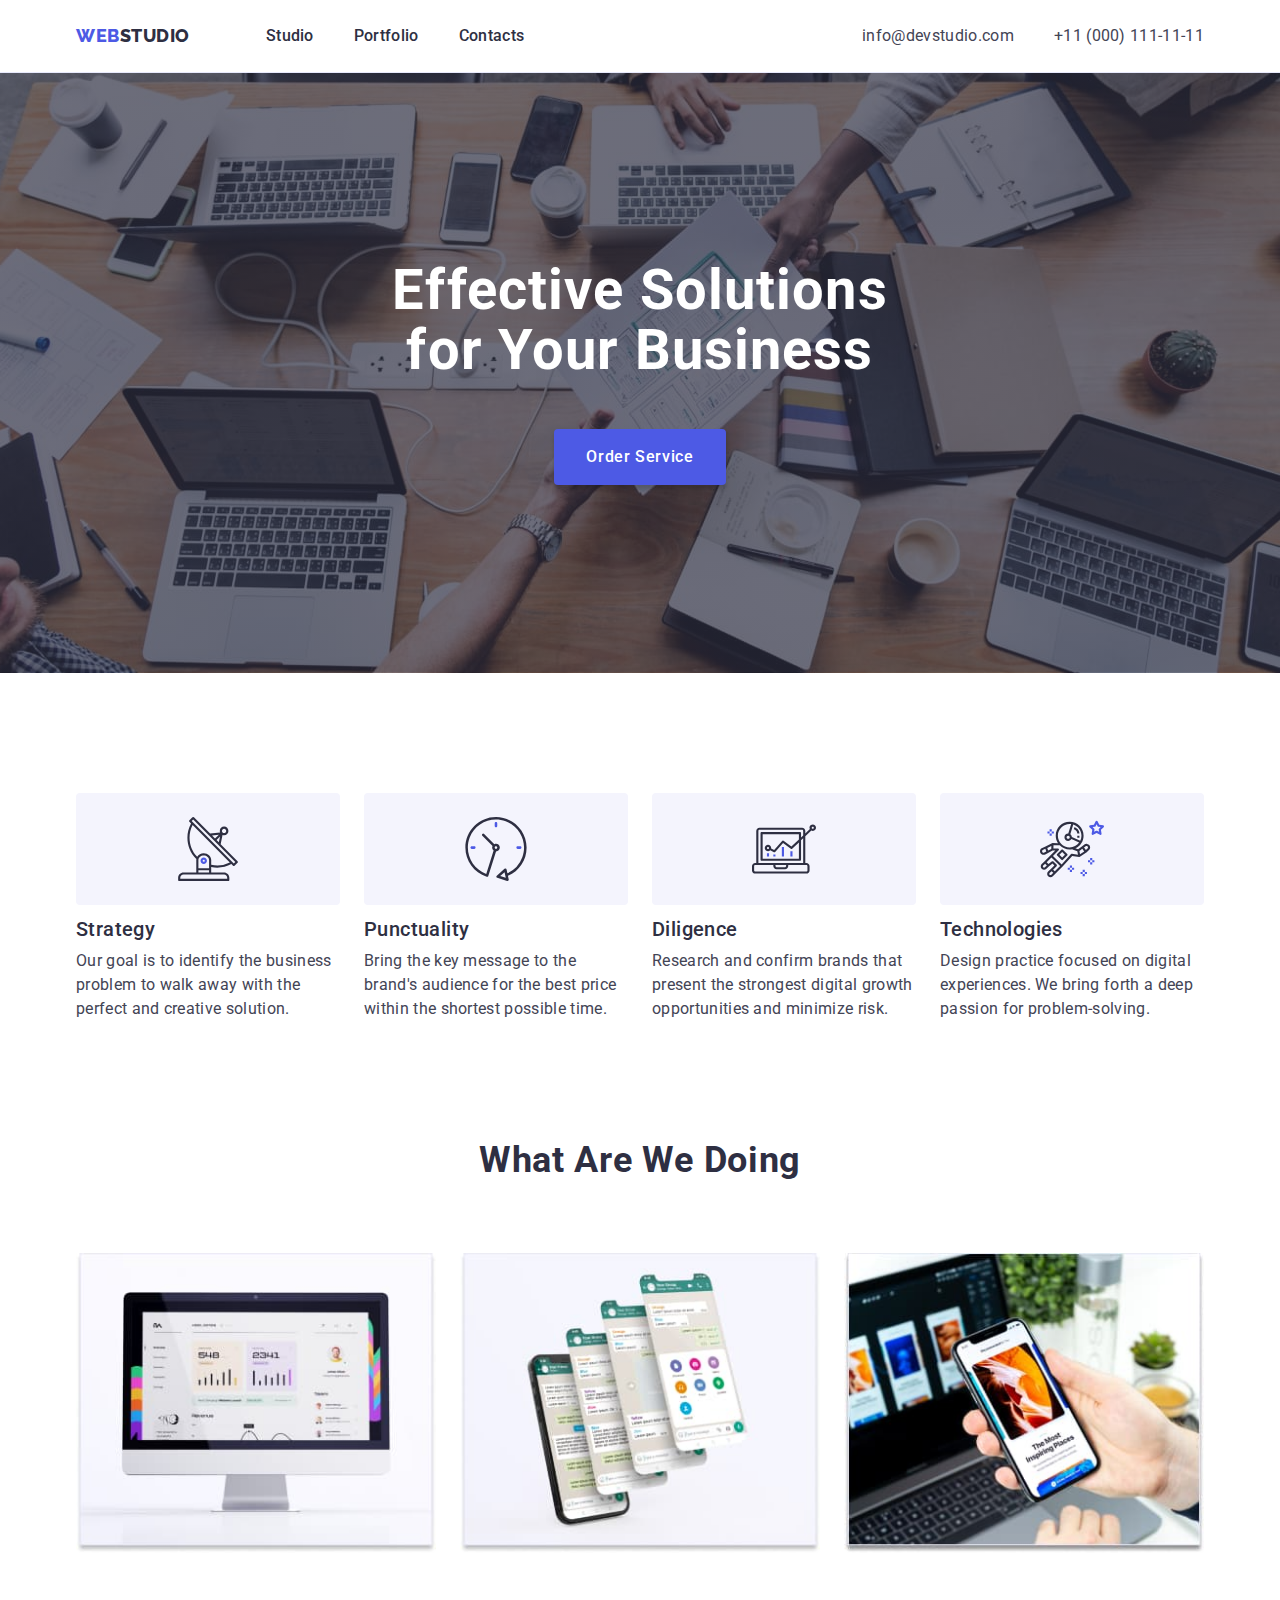
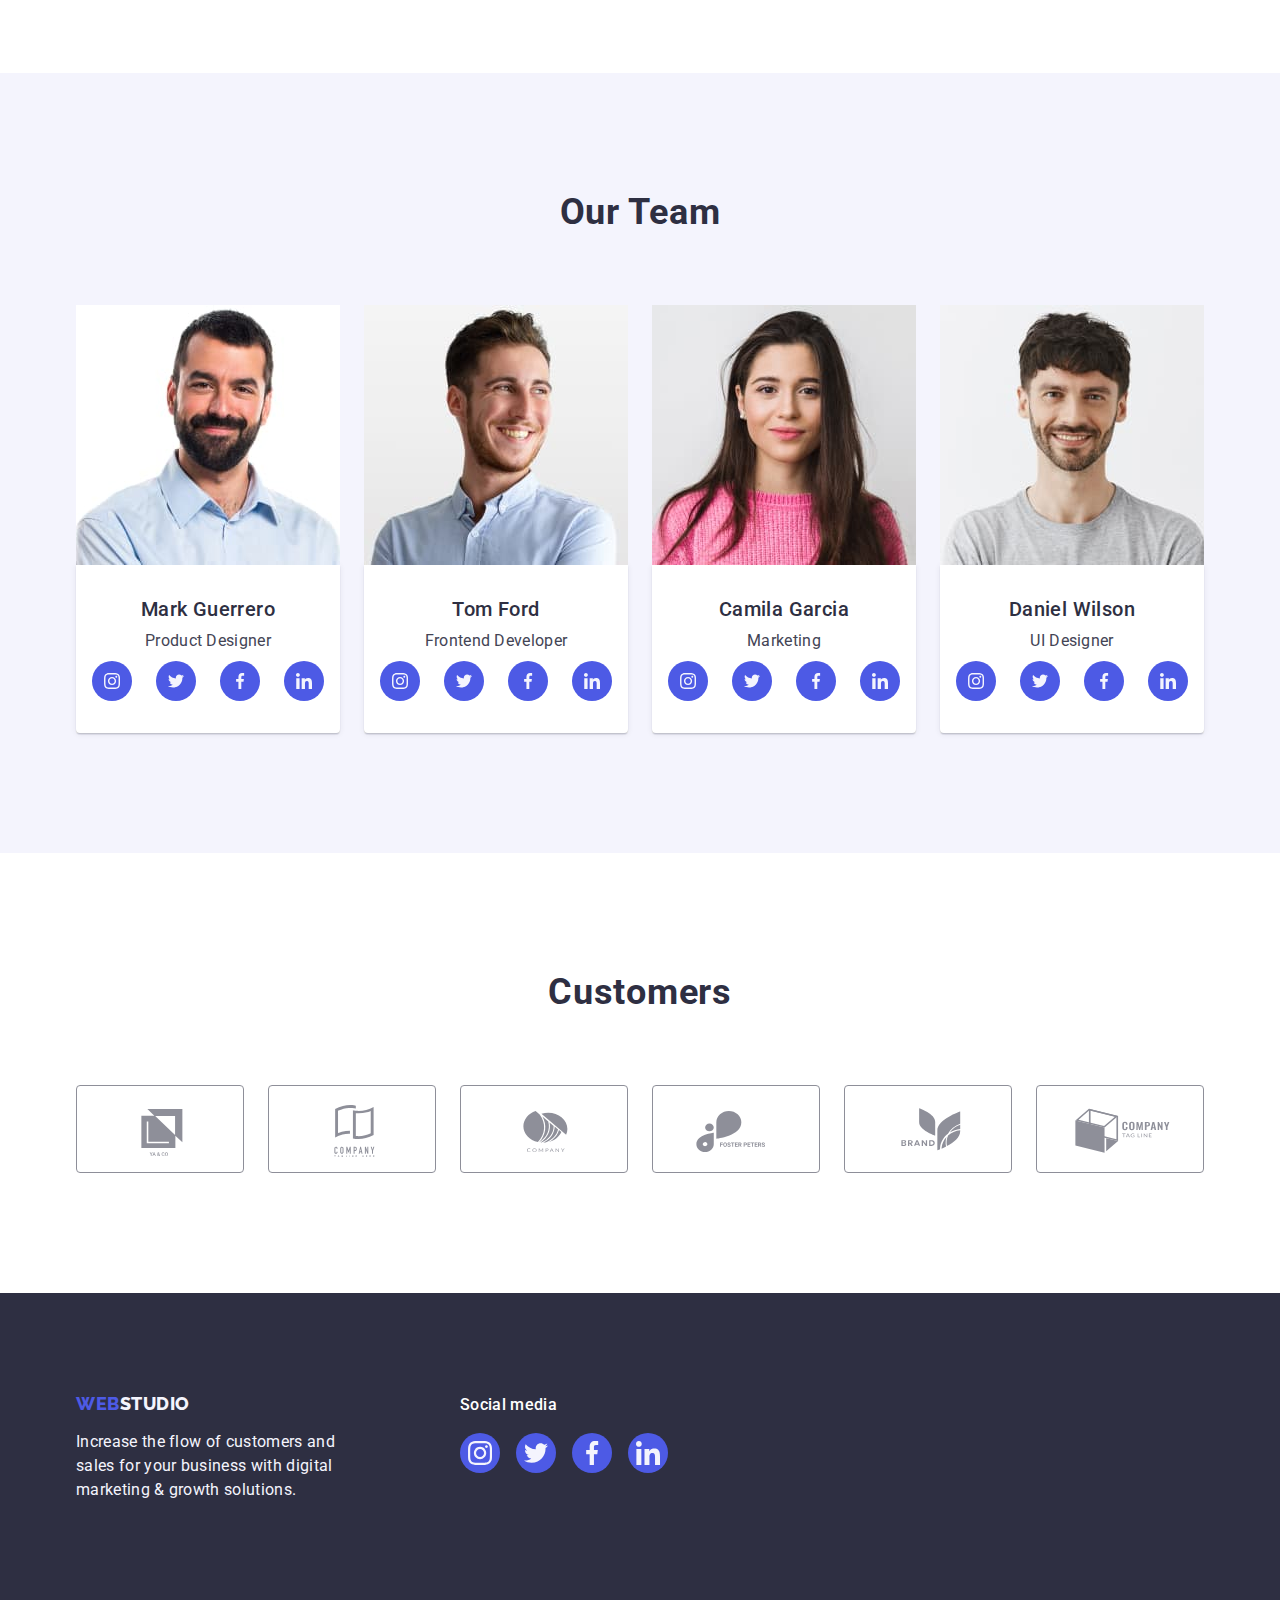
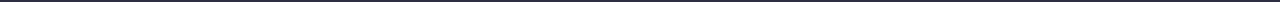
==== index.html @ 87268a53 "Update index.html" ====
<!DOCTYPE html>
<html lang="en">
  <head>
    <meta charset="UTF-8" />
    <meta http-equiv="X-UA-Compatible" content="IE=edge" />
    <meta name="viewport" content="width=device-width, initial-scale=1.0" />
    <title>WebStudio</title>

    <link rel="preconnect" href="https://fonts.googleapis.com" />
    <link rel="preconnect" href="https://fonts.gstatic.com" crossorigin />
    <link rel="preconnect" href="https://fonts.googleapis.com" />
    <link rel="preconnect" href="https://fonts.gstatic.com" crossorigin />
    <link
      href="https://fonts.googleapis.com/css2?family=Raleway:wght@800&family=Roboto:wght@400;500;700;900&display=swap"
      rel="stylesheet"
    />
    <link
      rel="stylesheet"
      href="https://cdn.jsdelivr.net/npm/modern-normalize@1.1.0/modern-normalize.min.css"
    />
    <link rel="stylesheet" href="./css/styles.css" />
  </head>
  <body>
    <!-- Header -->
    <header class="header">
      <div class="container main-nav">
        <nav class="nav-list">
          <a class="logo link" href="./index.html"
            >Web<span class="logo-studio">Studio</span>
          </a>
          <ul class="navigation list">
            <li class="item"><a class="link" href="./index.html">Studio</a></li>
            <li class="item">
              <a class="link" href="./portfolio.html">Portfolio</a>
            </li>
            <li class="item"><a class="link" href="">Contacts</a></li>
          </ul>
        </nav>
        <address class="address">
          <ul class="list">
            <li>
              <a class="address-item link" href="mailto:info@devstudio.com"
                >info@devstudio.com</a
              >
            </li>

            <li>
              <a class="address-item link" href="tel:+110001111111"
                >+11 (000) 111-11-11</a
              >
            </li>
          </ul>
        </address>
      </div>
    </header>
    <!-- Main content -->
    <main>
      <!-- Hero image -->
      <section class="hero">
        <div class="container">
          <h1 class="hero-title">Effective Solutions for Your Business</h1>
          <button class="hero-button" type="button">Order Service</button>
        </div>
      </section>
      <!-- Section 1 -->
      <section class="advantages">
        <div class="container">
          <h2 class="title-two visually-hidden">Our advantages</h2>
          <ul class="list">
            <li class="advantages-item">
              <svg class="icon-advantages">
                <use
                  class="antenna"
                  href="./images/sprite.svg#icon-antenna"
                ></use>
              </svg>
              <h3 class="title-three">Strategy</h3>
              <p class="item">
                Our goal is to identify the business problem to walk away with
                the perfect and creative solution.
              </p>
            </li>
            <li class="advantages-item">
              <svg class="icon-advantages">
                <use
                  class="antenna"
                  href="./images/sprite.svg#icon-clock"
                ></use>
              </svg>
              <h3 class="title-three">Punctuality</h3>
              <p class="item">
                Bring the key message to the brand's audience for the best price
                within the shortest possible time.
              </p>
            </li>
            <li class="advantages-item">
              <svg class="icon-advantages">
                <use
                  class="antenna"
                  href="./images/sprite.svg#icon-diagram"
                ></use>
              </svg>
              <h3 class="title-three">Diligence</h3>
              <p class="item">
                Research and confirm brands that present the strongest digital
                growth opportunities and minimize risk.
              </p>
            </li>
            <li class="advantages-item">
              <svg class="icon-advantages">
                <use
                  class="antenna"
                  href="./images/sprite.svg#icon-astronaut"
                ></use>
              </svg>
              <h3 class="title-three">Technologies</h3>
              <p class="item">
                Design practice focused on digital experiences. We bring forth a
                deep passion for problem-solving.
              </p>
            </li>
          </ul>
        </div>
      </section>
      <!-- Section 2 -->
      <section class="our-works">
        <div class="container">
          <h2 class="title-two">What are we doing</h2>
          <ul class="list">
            <li class="works-icon">
              <img
                src="./images/img1.jpg"
                alt="Computer with website"
                width="360"
                height="300"
              />
            </li>
            <li class="works-icon">
              <img
                src="./images/img2.jpg"
                alt="The Telegram application is open in the phone"
                width="360"
                height="300"
              />
            </li>
            <li class="works-icon">
              <img
                src="./images/img3.jpg"
                alt="Phone and laptop"
                width="360"
                height="300"
              />
            </li>
          </ul>
        </div>
      </section>
      <!-- Section 3-->

      <section class="team">
        <div class="container">
          <h2 class="title-two">Our Team</h2>
          <ul class="list">
            <li class="team-icon">
              <img
                src="./images/4.jpg"
                alt="Employee"
                width="264"
                height="260"
              />
              <div class="container-team">
                <h3 class="title-three">Mark Guerrero</h3>
                <p class="item">Product Designer</p>
                <ul class="social-media list">
                  <li>
                    <a
                      class="networks-link"
                      href="https://www.instagram.com/"
                      target="_blank"
                      rel="noopener noreferrer"
                    >
                      <svg class="link-icon">
                        <use href="./images/sprite.svg#icon-instagram"></use>
                      </svg>
                    </a>
                  </li>
                  <li>
                    <a
                      class="networks-link"
                      href="https://twitter.com/"
                      target="_blank"
                      rel="noopener noreferrer"
                    >
                      <svg class="link-icon">
                        <use href="./images/sprite.svg#icon-twitter"></use>
                      </svg>
                    </a>
                  </li>
                  <li>
                    <a
                      class="networks-link"
                      href="https://www.facebook.com/"
                      target="_blank"
                      rel="noopener noreferrer"
                    >
                      <svg class="link-icon">
                        <use href="./images/sprite.svg#icon-facebook"></use>
                      </svg>
                    </a>
                  </li>
                  <li>
                    <a
                      class="networks-link"
                      href="https://www.linkedin.com/"
                      target="_blank"
                      rel="noopener noreferrer"
                    >
                      <svg class="link-icon">
                        <use href="./images/sprite.svg#icon-linkedin"></use>
                      </svg>
                    </a>
                  </li>
                </ul>
              </div>
            </li>

            <li class="team-icon">
              <img
                src="./images/5.jpg"
                alt="Employee"
                width="264"
                height="260"
              />
              <div class="container-team">
                <h3 class="title-three">Tom Ford</h3>
                <p class="item">Frontend Developer</p>
                <ul class="social-media list">
                  <li>
                    <a
                      class="networks-link"
                      href="https://www.instagram.com/"
                      target="_blank"
                      rel="noopener noreferrer"
                    >
                      <svg class="link-icon">
                        <use href="./images/sprite.svg#icon-instagram"></use>
                      </svg>
                    </a>
                  </li>
                  <li>
                    <a
                      class="networks-link"
                      href="https://twitter.com/"
                      target="_blank"
                      rel="noopener noreferrer"
                    >
                      <svg class="link-icon">
                        <use href="./images/sprite.svg#icon-twitter"></use>
                      </svg>
                    </a>
                  </li>
                  <li>
                    <a
                      class="networks-link"
                      href="https://www.facebook.com/"
                      target="_blank"
                      rel="noopener noreferrer"
                    >
                      <svg class="link-icon">
                        <use href="./images/sprite.svg#icon-facebook"></use>
                      </svg>
                    </a>
                  </li>
                  <li>
                    <a
                      class="networks-link"
                      href="https://www.linkedin.com/"
                      target="_blank"
                      rel="noopener noreferrer"
                    >
                      <svg class="link-icon">
                        <use href="./images/sprite.svg#icon-linkedin"></use>
                      </svg>
                    </a>
                  </li>
                </ul>
              </div>
            </li>
            <li class="team-icon">
              <img
                src="./images/6.jpg"
                alt="Employee"
                width="264"
                height="260"
              />
              <div class="container-team">
                <h3 class="title-three">Camila Garcia</h3>
                <p class="item">Marketing</p>
                <ul class="social-media list">
                  <li>
                    <a
                      class="networks-link"
                      href="https://www.instagram.com/"
                      target="_blank"
                      rel="noopener noreferrer"
                    >
                      <svg class="link-icon">
                        <use href="./images/sprite.svg#icon-instagram"></use>
                      </svg>
                    </a>
                  </li>
                  <li>
                    <a
                      class="networks-link"
                      href="https://twitter.com/"
                      target="_blank"
                      rel="noopener noreferrer"
                    >
                      <svg class="link-icon">
                        <use href="./images/sprite.svg#icon-twitter"></use>
                      </svg>
                    </a>
                  </li>
                  <li>
                    <a
                      class="networks-link"
                      href="https://www.facebook.com/"
                      target="_blank"
                      rel="noopener noreferrer"
                    >
                      <svg class="link-icon">
                        <use href="./images/sprite.svg#icon-facebook"></use>
                      </svg>
                    </a>
                  </li>
                  <li>
                    <a
                      class="networks-link"
                      href="https://www.linkedin.com/"
                      target="_blank"
                      rel="noopener noreferrer"
                    >
                      <svg class="link-icon">
                        <use href="./images/sprite.svg#icon-linkedin"></use>
                      </svg>
                    </a>
                  </li>
                </ul>
              </div>
            </li>
            <li class="team-icon">
              <img
                src="./images/7.jpg"
                alt="Employee"
                width="264"
                height="260"
              />
              <div class="container-team">
                <h3 class="title-three">Daniel Wilson</h3>
                <p class="item">UI Designer</p>
                <ul class="social-media list">
                  <li>
                    <a
                      class="networks-link"
                      href="https://www.instagram.com/"
                      target="_blank"
                      rel="noopener noreferrer"
                    >
                      <svg class="link-icon">
                        <use href="./images/sprite.svg#icon-instagram"></use>
                      </svg>
                    </a>
                  </li>
                  <li>
                    <a
                      class="networks-link"
                      href="https://twitter.com/"
                      target="_blank"
                      rel="noopener noreferrer"
                    >
                      <svg class="link-icon">
                        <use href="./images/sprite.svg#icon-twitter"></use>
                      </svg>
                    </a>
                  </li>
                  <li>
                    <a
                      class="networks-link"
                      href="https://www.facebook.com/"
                      target="_blank"
                      rel="noopener noreferrer"
                    >
                      <svg class="link-icon">
                        <use href="./images/sprite.svg#icon-facebook"></use>
                      </svg>
                    </a>
                  </li>
                  <li>
                    <a
                      class="networks-link"
                      href="https://www.linkedin.com/"
                      target="_blank"
                      rel="noopener noreferrer"
                    >
                      <svg class="link-icon">
                        <use href="./images/sprite.svg#icon-linkedin"></use>
                      </svg>
                    </a>
                  </li>
                </ul>
              </div>
            </li>
          </ul>
        </div>
      </section>
      <!-- Section 4 -->
      <section class="customers">
        <div class="container">
          <h2 class="title-two">Customers</h2>
          <ul class="list-customers list">
            <li class="customers-item">
              <a class="customers-link" class="" href="">
                <svg class="customers-icon">
                  <use href="./images/sprite.svg#icon-Logo-1"></use>
                </svg>
              </a>
            </li>
            <li class="customers-item">
              <a class="customers-link" href="">
                <svg class="customers-icon">
                  <use href="./images/sprite.svg#icon-Logo-2"></use>
                </svg>
              </a>
            </li>
            <li class="customers-item">
              <a class="customers-link" href="">
                <svg class="customers-icon">
                  <use href="./images/sprite.svg#icon-Logo-3"></use>
                </svg>
              </a>
            </li>
            <li class="customers-item">
              <a class="customers-link" href="">
                <svg class="customers-icon">
                  <use href="./images/sprite.svg#icon-Logo-4"></use>
                </svg>
              </a>
            </li>
            <li class="customers-item">
              <a class="customers-link" href="">
                <svg class="customers-icon">
                  <use href="./images/sprite.svg#icon-Logo-5"></use>
                </svg>
              </a>
            </li>
            <li class="customers-item">
              <a class="customers-link" href="">
                <svg class="customers-icon">
                  <use href="./images/sprite.svg#icon-Logo-6"></use>
                </svg>
              </a>
            </li>
          </ul>
        </div>
      </section>
    </main>
    <!-- Footer -->

    <footer class="footer">
      <div class="footer-container container">
        <div class="second-footer-container">
          <a class="logo link" href="./index.html"
            >Web<span class="footer-logo">Studio</span>
          </a>
          <p class="footer-text">
            Increase the flow of customers and sales for your business with
            digital marketing &#38; growth solutions.
          </p>
        </div>

        <div class="social-media-container">
          <p class="title-social-media">Social media</p>
          <ul class="social-media list">
            <li>
              <a
                class="networks-link footer-link"
                href="https://www.instagram.com/"
                target="_blank"
                rel="noopener noreferrer"
              >
                <svg class="link-icon">
                  <use href="./images/sprite.svg#icon-instagram"></use>
                </svg>
              </a>
            </li>
            <li>
              <a
                class="networks-link footer-link"
                href="https://twitter.com/"
                target="_blank"
                rel="noopener noreferrer"
              >
                <svg class="link-icon">
                  <use href="./images/sprite.svg#icon-twitter"></use>
                </svg>
              </a>
            </li>
            <li>
              <a
                class="networks-link footer-link"
                href="https://www.facebook.com/"
                target="_blank"
                rel="noopener noreferrer"
              >
                <svg class="link-icon">
                  <use href="./images/sprite.svg#icon-facebook"></use>
                </svg>
              </a>
            </li>
            <li>
              <a
                class="networks-link footer-link"
                href="https://www.linkedin.com/"
                target="_blank"
                rel="noopener noreferrer"
              >
                <svg class="link-icon">
                  <use href="./images/sprite.svg#icon-linkedin"></use>
                </svg>
              </a>
            </li>
          </ul>
        </div>
      </div>
    </footer>
  </body>
</html>
---- css/styles.css ----
*,
*::before,
*::after {
  box-sizing: border-box;
}
:root {
  --iris: #4d5ae5;
  --ocean: #404bbf;
  --navy-blue: #2e2f42;
  --green: #31d0aa;
  --slate: #434455;
  --light-slate: #8e8f99;
  --cornflower: #e7e9fc;
  --cloud: #f4f4fd;
  --navy-blue-modal: #2e2f42;
  --grey: #2e2f42;
  --white: #ffffff;
  --dairy: #fcfcfc;
  --border: #e7e9fc;
}
/* General */
body {
  font-family: 'Roboto', sans-serif;
  color: var(--slate);
  letter-spacing: 0.02em;
  background-color: var(--white);
}
.visually-hidden {
  position: absolute;
  width: 1px;
  height: 1px;
  margin: -1px;
  border: 0;
  padding: 0;
  white-space: nowrap;
  clip-path: inset(100%);
  clip: rect(0 0 0 0);
  overflow: hidden;
}
.title-two {
  font-size: 36px;
  line-height: 1.11;
  color: var(--navy-blue);
  text-align: center;
  text-transform: capitalize;
  letter-spacing: 0.02em;
}
.title-three {
  font-weight: 500;
  font-size: 20px;
  line-height: 1.2;
  color: var(--navy-blue);
  letter-spacing: 0.02em;
}
.item {
  font-size: 16px;
  line-height: 1.5;
}
.container {
  margin-left: auto;
  margin-right: auto;
  width: 1158px;
  padding-left: 15px;
  padding-right: 15px;
}

/**
  |============================
  | Reset
  |============================
*/

.list {
  list-style: none;
  display: block;
}
.link {
  text-decoration: none;
  display: block;
}
img {
  display: block;
}
h1,
h2,
h3,
p,
ul {
  margin: 0;
  padding: 0;
}

/* Header */
.header {
  border-bottom: 1px solid var(--border);
}

.logo {
  font-family: 'Raleway', sans-serif;
  font-weight: 800;
  font-size: 18px;
  line-height: 1.17;
  letter-spacing: 0.03em;
  text-transform: uppercase;
  color: var(--iris);
  display: inline-block;
}
.logo-studio {
  color: var(--navy-blue);
}
.nav-list .logo {
  margin-right: 76px;
}
.navigation {
  display: flex;
  gap: 40px;
}

.navigation a {
  font-weight: 500;
  font-size: 16px;
  line-height: 1.5;
  color: var(--navy-blue);

  padding: 24px 0;
}
.address {
  font-style: normal;
}
.address > .list {
  display: flex;
}
.address-item {
  font-size: 16px;
  line-height: 1.5;
  color: var(--slate);
}
.address .list {
  gap: 40px;
}
.main-nav {
  display: flex;
  align-items: center;
}
.nav-list {
  display: flex;
  align-items: center;
  margin-right: auto;
}
/* Main page */

/* Hero */
.hero {
  text-align: center;
  padding: 188px 0;
  max-width: 1440px;
  margin-left: auto;
  margin-right: auto;
  background-color: var(--navy-blue);
  background-image: linear-gradient(
      rgba(46, 47, 66, 0.7),
      rgba(46, 47, 66, 0.7)
    ),
    url(../images/hero/hero-bg.jpg);
  background-repeat: no-repeat;
  background-position: center;
  background-size: cover;
}
.hero-title {
  margin-left: auto;
  margin-right: auto;
  margin-bottom: 48px;
  max-width: 496px;

  color: var(--white);
  font-size: 56px;
  line-height: 1.07;
  font-style: normal;
  text-align: center;
  letter-spacing: 0.02em;
}
.hero-button {
  min-width: 169px;
  height: 56px;
  padding: 16px 32px;
  display: block;
  border: none;
  margin-left: auto;
  margin-right: auto;

  font-family: 'Roboto', sans-serif;
  background: var(--iris);
  font-weight: 500;
  color: var(--white);
  font-size: 16px;
  line-height: 1.5;
  cursor: pointer;
  letter-spacing: 0.04em;

  box-shadow: 0px 4px 4px rgba(0, 0, 0, 0.15);
  border-radius: 4px;
}
/* Active */
.hero button:hover,
.hero button:focus {
  background-color: var(--ocean);
}
.navigation a:hover,
.navigation a:focus,
.address a:hover,
.address a:focus {
  color: var(--ocean);
}
/* Section 1 */
.advantages {
  padding: 120px 0;
}
.advantages .title-three {
  padding-left: 0;
  margin-bottom: 8px;
}
.advantages ul {
  display: flex;
  flex-wrap: wrap;
  gap: 24px;
}
.advantages-item {
  width: calc((100% - 3 * 24px) / 4);
}

.icon-advantages {
  padding: 24px 100px;
  width: 264px;
  height: 112px;
  margin-bottom: 8px;
  background-color: var(--cloud);
  border-radius: 4px;
}

/* Section 2 */
.our-works {
  padding-bottom: 120px;
}
.our-works .title-two {
  margin-bottom: 72px;
}
.our-works ul {
  display: flex;
  flex-wrap: wrap;
  gap: 24px;
}
.works-icon {
  width: calc((100% - 2 * 24px) / 3);
}

/* Section 3 */
.team {
  background-color: var(--cloud);
  padding: 120px 0;
}
.team .title-two {
  margin-bottom: 72px;
}
.team ul {
  display: flex;
  flex-wrap: wrap;
  gap: 24px;
}

.team-icon {
  background-color: var(--white);
  width: calc((100% - 3 * 24px) / 4);
}

.team-icon .title-three {
  text-align: center;
  margin-bottom: 8px;
}
.team-icon .item {
  text-align: center;
}
.container-team {
  padding: 32px 16px;
  box-shadow: 0px 1px 6px rgba(46, 47, 66, 0.08),
    0px 1px 1px rgba(46, 47, 66, 0.16), 0px 2px 1px rgba(46, 47, 66, 0.08);
  border-radius: 0px 0px 4px 4px;
}
/**
  |============================
  | Social networks
  |============================
*/
.social-media {
  margin-top: 8px;
}
.networks-link {
  width: 40px;
  height: 40px;
  display: flex;
  justify-content: center;
  align-items: center;
  background-color: var(--iris);
  border-radius: 50%;
}
.networks-link:hover,
.networks-link:focus {
  background-color: var(--ocean);
}
.link-icon {
  width: 16px;
  height: 16px;
  fill: var(--white);
}
/* Section 4 */
.customers {
  padding: 120px 0;
}
.customers .title-two {
  margin-bottom: 72px;
}
.list-customers {
  display: flex;
  gap: 24px;
  align-items: center;
}
.customers-item {
  width: calc((100% - 120px) / 6);
}
.customers-link {
  border: 1px solid var(--light-slate);
  border-radius: 4px;
  padding: 16px 32px;
  display: block;
  height: 88px;
  justify-content: center;
  align-items: center;
  color: var(--light-slate);
}
.customers-icon {
  width: 104px;
  height: 56px;
  fill: currentColor;
}
.customers-link:hover,
.customers-link:focus {
  border: 1px solid var(--ocean);
  color: var(--ocean);
}

.customers-icon:hover,
.customers-icon:focus {
  fill: currentColor;
}

/* Footer */
.footer {
  background-color: var(--navy-blue);
  padding: 100px 0;
}
.footer .logo {
  display: inline-block;
  margin-bottom: 16px;
}
.footer .footer-logo,
.footer-text {
  color: var(--cloud);
}

.footer-text {
  width: 264px;
  font-size: 16px;
  line-height: 1.5;
}
.title-social-media {
  font-weight: 500;
  font-size: 16px;
  line-height: 1.5;
  color: var(--white);
  letter-spacing: 0.02em;
  margin-bottom: 16px;
}
.footer .social-media {
  display: flex;
  gap: 16px;
}
.footer .footer-container {
  display: flex;
  gap: 120px;
  align-items: baseline;
}
.footer .link-icon {
  width: 24px;
  height: 24px;
}
.footer-link:hover,
.footer-link:focus {
  background-color: var(--green);
}

/**
  |============================
  | Portfolio
  |============================
*/

.portfolio {
  padding: 96px 0 120px 0;
}
/* Filter */
.filter-btn {
  padding: 12px 24px;
  min-width: 69px;

  font-family: 'Roboto', sans-serif;
  background-color: var(--cloud);
  font-weight: 500;
  color: var(--iris);
  font-size: 16px;
  line-height: 1.5;
  cursor: pointer;
  letter-spacing: 0.04em;

  border: 1px solid var(--border);
  border-radius: 4px;
}
.filter-btn:hover,
.filter-btn:focus {
  background-color: var(--ocean);
  color: var(--white);
  border: 1px solid transparent;
  box-shadow: 0px 3px 1px rgba(0, 0, 0, 0.1), 0px 2px 1px rgba(0, 0, 0, 0.08),
    0px 2px 2px rgba(0, 0, 0, 0.12);
}

.portfolio-filter {
  display: flex;
  justify-content: center;
  gap: 24px;
  margin-bottom: 72px;
}
/* Portfolio list */
.portfolio-list {
  display: flex;
  flex-wrap: wrap;

  column-gap: 24px;
  row-gap: 48px;
}
.portfolio-icon {
  width: calc((100% - 48px) / 3);
}
.portfolio-title {
  margin-bottom: 8px;

  font-weight: 500;
  font-size: 20px;
  line-height: 1.2;
  color: var(--navy-blue);
  letter-spacing: 0.02em;
}
.portfolio-item {
  font-size: 16px;
  line-height: 1.5;
  letter-spacing: 0.02em;
  color: var(--slate);
}
.description {
  border-left: 1px solid var(--border);
  border-bottom: 1px solid var(--border);
  border-right: 1px solid var(--border);
  padding: 32px 16px;
}
.portfolio-icon:hover {
  box-shadow: 0px 1px 6px rgba(46, 47, 66, 0.08),
    0px 1px 1px rgba(46, 47, 66, 0.16), 0px 2px 1px rgba(46, 47, 66, 0.08);
}
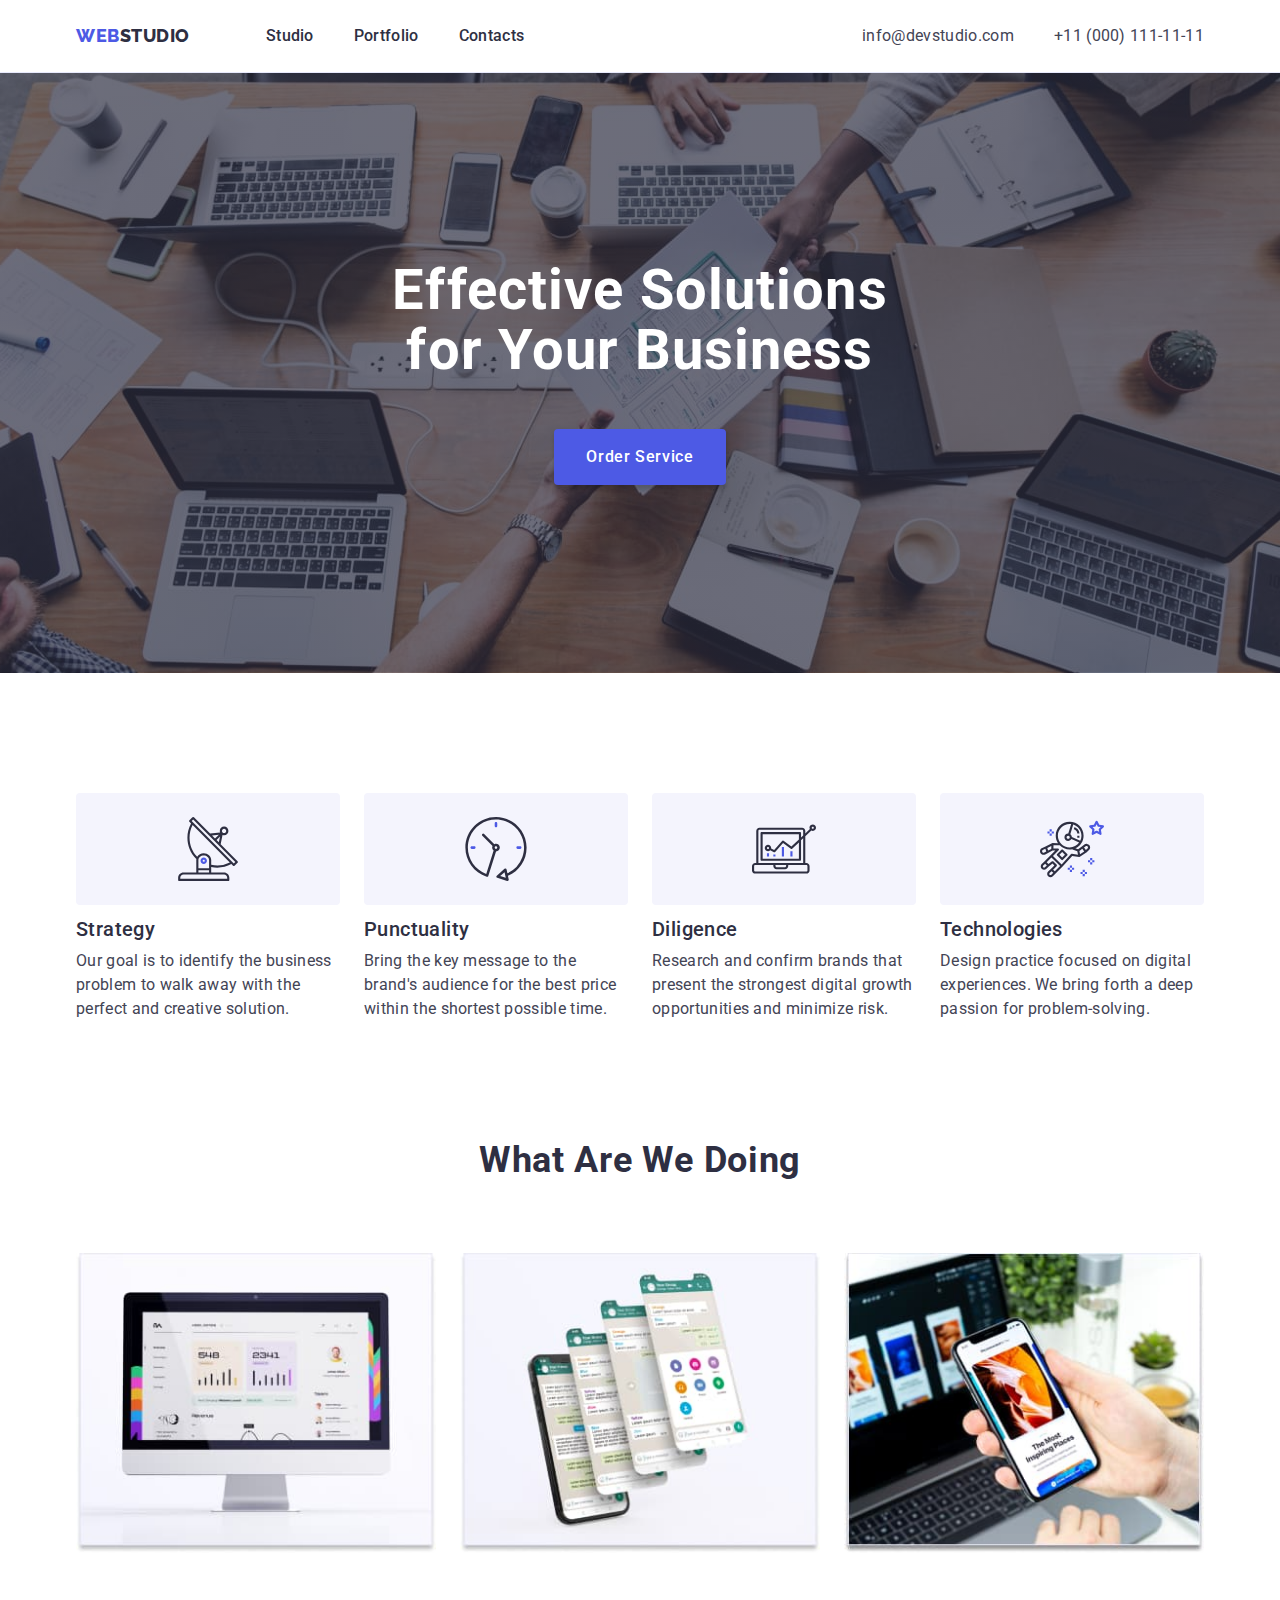
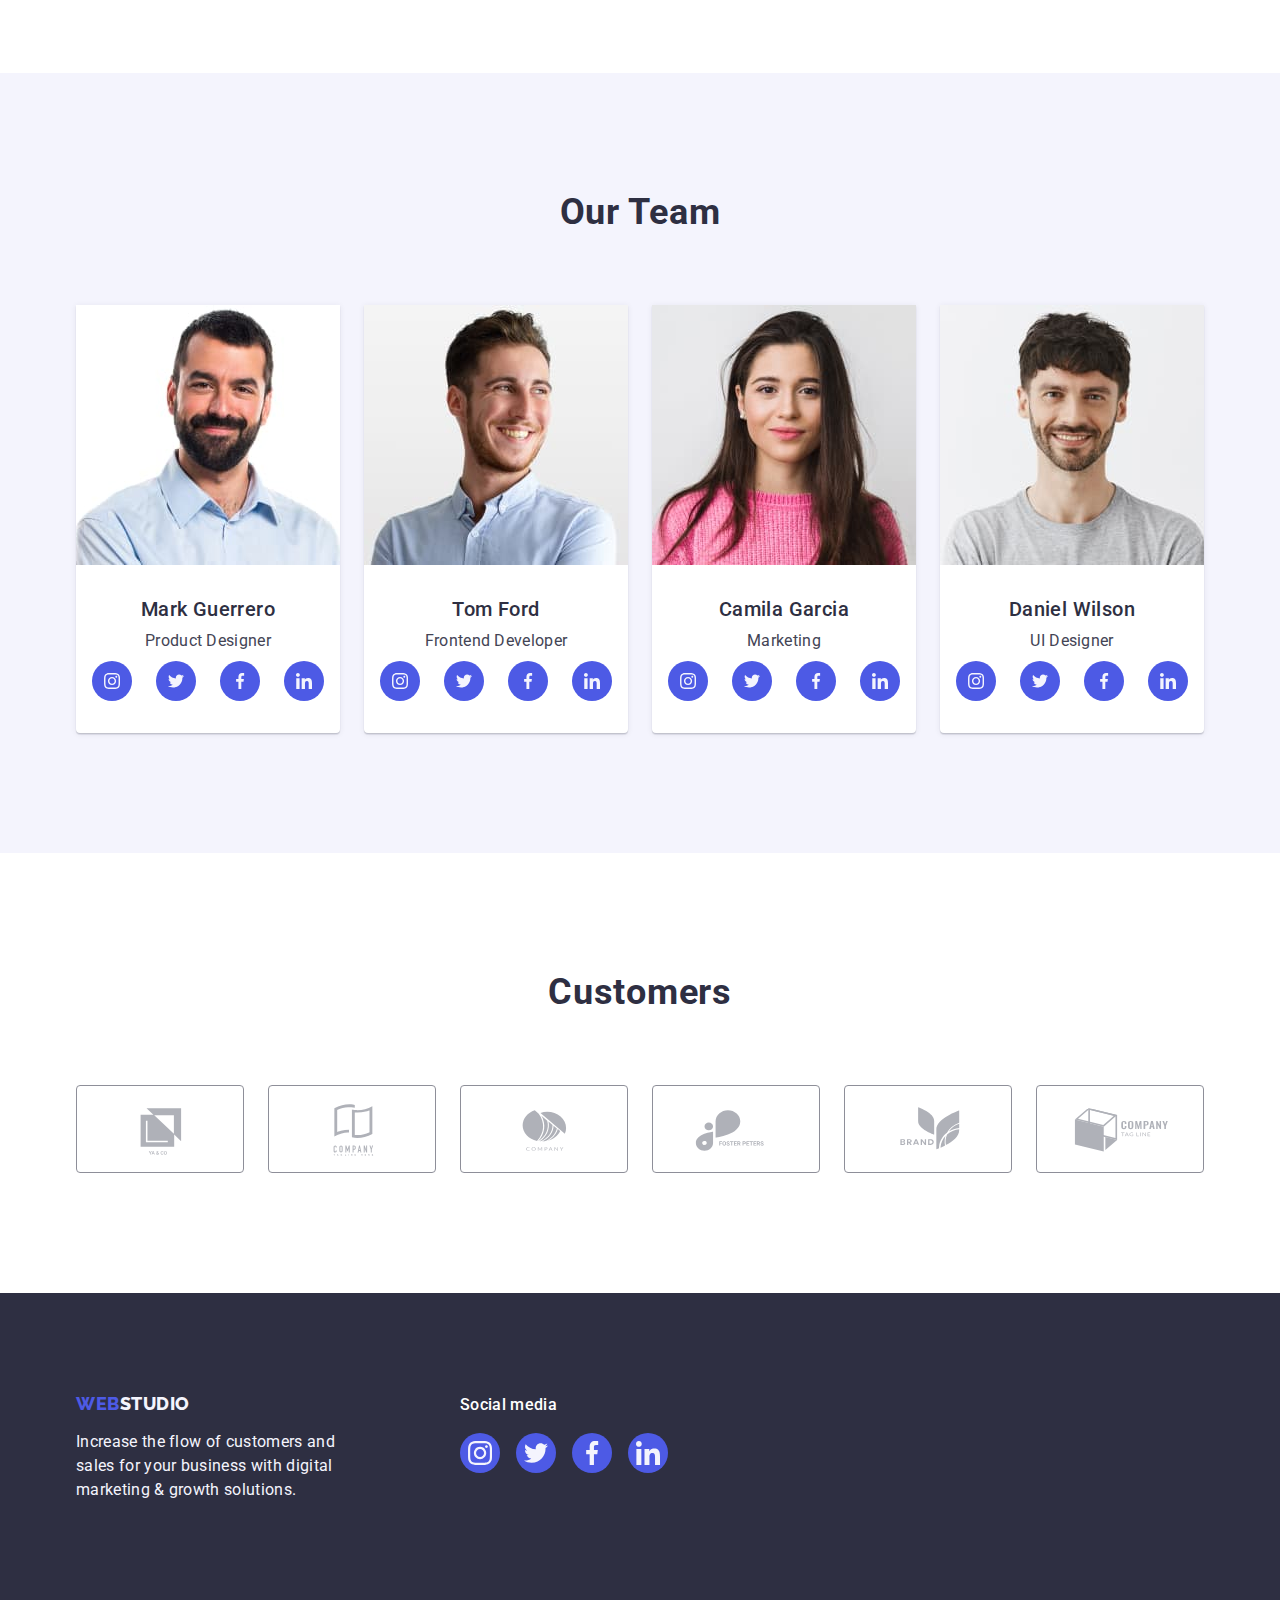
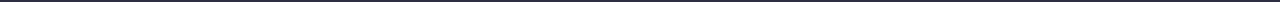
==== commit 11905661: "Changed icons and styles.css" ====
--- a/index.html
+++ b/index.html
@@ -71,7 +71,7 @@
               <svg class="icon-advantages">
                 <use
                   class="antenna"
-                  href="./images/sprite.svg#icon-antenna"
+                  href="./images/icon.svg#icon-antenna"
                 ></use>
               </svg>
               <h3 class="title-three">Strategy</h3>
@@ -82,10 +82,7 @@
             </li>
             <li class="advantages-item">
               <svg class="icon-advantages">
-                <use
-                  class="antenna"
-                  href="./images/sprite.svg#icon-clock"
-                ></use>
+                <use class="antenna" href="./images/icon.svg#icon-clock"></use>
               </svg>
               <h3 class="title-three">Punctuality</h3>
               <p class="item">
@@ -97,7 +94,7 @@
               <svg class="icon-advantages">
                 <use
                   class="antenna"
-                  href="./images/sprite.svg#icon-diagram"
+                  href="./images/icon.svg#icon-diagram"
                 ></use>
               </svg>
               <h3 class="title-three">Diligence</h3>
@@ -110,7 +107,7 @@
               <svg class="icon-advantages">
                 <use
                   class="antenna"
-                  href="./images/sprite.svg#icon-astronaut"
+                  href="./images/icon.svg#icon-astronaut"
                 ></use>
               </svg>
               <h3 class="title-three">Technologies</h3>
@@ -171,51 +168,51 @@
                 <h3 class="title-three">Mark Guerrero</h3>
                 <p class="item">Product Designer</p>
                 <ul class="social-media list">
+                  <li classs="social-list">
+                    <a
+                      class="networks-link"
+                      href="https://www.instagram.com/"
+                      target="_blank"
+                      rel="noopener noreferrer"
+                    >
+                      <svg width="16px" height="16px" class="link-icon">
+                        <use href="./images/icon.svg#icon-instagram"></use>
+                      </svg>
+                    </a>
+                  </li>
                   <li>
                     <a
                       class="networks-link"
-                      href="https://www.instagram.com/"
-                      target="_blank"
-                      rel="noopener noreferrer"
-                    >
-                      <svg class="link-icon">
-                        <use href="./images/sprite.svg#icon-instagram"></use>
-                      </svg>
-                    </a>
-                  </li>
-                  <li>
-                    <a
-                      class="networks-link"
                       href="https://twitter.com/"
                       target="_blank"
                       rel="noopener noreferrer"
                     >
-                      <svg class="link-icon">
-                        <use href="./images/sprite.svg#icon-twitter"></use>
-                      </svg>
-                    </a>
-                  </li>
-                  <li>
+                      <svg width="16px" height="16px" class="link-icon">
+                        <use href="./images/icon.svg#icon-twitter"></use>
+                      </svg>
+                    </a>
+                  </li>
+                  <li classs="social-list">
                     <a
                       class="networks-link"
                       href="https://www.facebook.com/"
                       target="_blank"
                       rel="noopener noreferrer"
                     >
-                      <svg class="link-icon">
-                        <use href="./images/sprite.svg#icon-facebook"></use>
-                      </svg>
-                    </a>
-                  </li>
-                  <li>
+                      <svg width="16px" height="16px" class="link-icon">
+                        <use href="./images/icon.svg#icon-facebook"></use>
+                      </svg>
+                    </a>
+                  </li>
+                  <li classs="social-list">
                     <a
                       class="networks-link"
                       href="https://www.linkedin.com/"
                       target="_blank"
                       rel="noopener noreferrer"
                     >
-                      <svg class="link-icon">
-                        <use href="./images/sprite.svg#icon-linkedin"></use>
+                      <svg width="16px" height="16px" class="link-icon">
+                        <use href="./images/icon.svg#icon-linkedin"></use>
                       </svg>
                     </a>
                   </li>
@@ -234,51 +231,51 @@
                 <h3 class="title-three">Tom Ford</h3>
                 <p class="item">Frontend Developer</p>
                 <ul class="social-media list">
-                  <li>
+                  <li classs="social-list">
                     <a
                       class="networks-link"
                       href="https://www.instagram.com/"
                       target="_blank"
                       rel="noopener noreferrer"
                     >
-                      <svg class="link-icon">
-                        <use href="./images/sprite.svg#icon-instagram"></use>
-                      </svg>
-                    </a>
-                  </li>
-                  <li>
+                      <svg width="16px" height="16px" class="link-icon">
+                        <use href="./images/icon.svg#icon-instagram"></use>
+                      </svg>
+                    </a>
+                  </li>
+                  <li classs="social-list">
                     <a
                       class="networks-link"
                       href="https://twitter.com/"
                       target="_blank"
                       rel="noopener noreferrer"
                     >
-                      <svg class="link-icon">
-                        <use href="./images/sprite.svg#icon-twitter"></use>
-                      </svg>
-                    </a>
-                  </li>
-                  <li>
+                      <svg width="16px" height="16px" class="link-icon">
+                        <use href="./images/icon.svg#icon-twitter"></use>
+                      </svg>
+                    </a>
+                  </li>
+                  <li classs="social-list">
                     <a
                       class="networks-link"
                       href="https://www.facebook.com/"
                       target="_blank"
                       rel="noopener noreferrer"
                     >
-                      <svg class="link-icon">
-                        <use href="./images/sprite.svg#icon-facebook"></use>
-                      </svg>
-                    </a>
-                  </li>
-                  <li>
+                      <svg width="16px" height="16px" class="link-icon">
+                        <use href="./images/icon.svg#icon-facebook"></use>
+                      </svg>
+                    </a>
+                  </li>
+                  <li classs="social-list">
                     <a
                       class="networks-link"
                       href="https://www.linkedin.com/"
                       target="_blank"
                       rel="noopener noreferrer"
                     >
-                      <svg class="link-icon">
-                        <use href="./images/sprite.svg#icon-linkedin"></use>
+                      <svg width="16px" height="16px" class="link-icon">
+                        <use href="./images/icon.svg#icon-linkedin"></use>
                       </svg>
                     </a>
                   </li>
@@ -296,51 +293,51 @@
                 <h3 class="title-three">Camila Garcia</h3>
                 <p class="item">Marketing</p>
                 <ul class="social-media list">
-                  <li>
+                  <li classs="social-list">
                     <a
                       class="networks-link"
                       href="https://www.instagram.com/"
                       target="_blank"
                       rel="noopener noreferrer"
                     >
-                      <svg class="link-icon">
-                        <use href="./images/sprite.svg#icon-instagram"></use>
-                      </svg>
-                    </a>
-                  </li>
-                  <li>
+                      <svg width="16px" height="16px" class="link-icon">
+                        <use href="./images/icon.svg#icon-instagram"></use>
+                      </svg>
+                    </a>
+                  </li>
+                  <li classs="social-list">
                     <a
                       class="networks-link"
                       href="https://twitter.com/"
                       target="_blank"
                       rel="noopener noreferrer"
                     >
-                      <svg class="link-icon">
-                        <use href="./images/sprite.svg#icon-twitter"></use>
-                      </svg>
-                    </a>
-                  </li>
-                  <li>
+                      <svg width="16px" height="16px" class="link-icon">
+                        <use href="./images/icon.svg#icon-twitter"></use>
+                      </svg>
+                    </a>
+                  </li>
+                  <li classs="social-list">
                     <a
                       class="networks-link"
                       href="https://www.facebook.com/"
                       target="_blank"
                       rel="noopener noreferrer"
                     >
-                      <svg class="link-icon">
-                        <use href="./images/sprite.svg#icon-facebook"></use>
-                      </svg>
-                    </a>
-                  </li>
-                  <li>
+                      <svg width="16px" height="16px" class="link-icon">
+                        <use href="./images/icon.svg#icon-facebook"></use>
+                      </svg>
+                    </a>
+                  </li>
+                  <li classs="social-list">
                     <a
                       class="networks-link"
                       href="https://www.linkedin.com/"
                       target="_blank"
                       rel="noopener noreferrer"
                     >
-                      <svg class="link-icon">
-                        <use href="./images/sprite.svg#icon-linkedin"></use>
+                      <svg width="16px" height="16px" class="link-icon">
+                        <use href="./images/icon.svg#icon-linkedin"></use>
                       </svg>
                     </a>
                   </li>
@@ -358,51 +355,51 @@
                 <h3 class="title-three">Daniel Wilson</h3>
                 <p class="item">UI Designer</p>
                 <ul class="social-media list">
-                  <li>
+                  <li classs="social-list">
                     <a
                       class="networks-link"
                       href="https://www.instagram.com/"
                       target="_blank"
                       rel="noopener noreferrer"
                     >
-                      <svg class="link-icon">
-                        <use href="./images/sprite.svg#icon-instagram"></use>
-                      </svg>
-                    </a>
-                  </li>
-                  <li>
+                      <svg width="16px" height="16px" class="link-icon">
+                        <use href="./images/icon.svg#icon-instagram"></use>
+                      </svg>
+                    </a>
+                  </li>
+                  <li classs="social-list">
                     <a
                       class="networks-link"
                       href="https://twitter.com/"
                       target="_blank"
                       rel="noopener noreferrer"
                     >
-                      <svg class="link-icon">
-                        <use href="./images/sprite.svg#icon-twitter"></use>
-                      </svg>
-                    </a>
-                  </li>
-                  <li>
+                      <svg width="16px" height="16px" class="link-icon">
+                        <use href="./images/icon.svg#icon-twitter"></use>
+                      </svg>
+                    </a>
+                  </li>
+                  <li classs="social-list">
                     <a
                       class="networks-link"
                       href="https://www.facebook.com/"
                       target="_blank"
                       rel="noopener noreferrer"
                     >
-                      <svg class="link-icon">
-                        <use href="./images/sprite.svg#icon-facebook"></use>
-                      </svg>
-                    </a>
-                  </li>
-                  <li>
+                      <svg width="16px" height="16px" class="link-icon">
+                        <use href="./images/icon.svg#icon-facebook"></use>
+                      </svg>
+                    </a>
+                  </li>
+                  <li classs="social-list">
                     <a
                       class="networks-link"
                       href="https://www.linkedin.com/"
                       target="_blank"
                       rel="noopener noreferrer"
                     >
-                      <svg class="link-icon">
-                        <use href="./images/sprite.svg#icon-linkedin"></use>
+                      <svg width="16px" height="16px" class="link-icon">
+                        <use href="./images/icon.svg#icon-linkedin"></use>
                       </svg>
                     </a>
                   </li>
@@ -418,44 +415,44 @@
           <h2 class="title-two">Customers</h2>
           <ul class="list-customers list">
             <li class="customers-item">
-              <a class="customers-link" class="" href="">
-                <svg class="customers-icon">
-                  <use href="./images/sprite.svg#icon-Logo-1"></use>
+              <a class="customers-link" href="">
+                <svg width="104px" height="56px" class="customers-icon">
+                  <use href="./images/icon.svg#icon-Logo-1"></use>
                 </svg>
               </a>
             </li>
             <li class="customers-item">
               <a class="customers-link" href="">
-                <svg class="customers-icon">
-                  <use href="./images/sprite.svg#icon-Logo-2"></use>
+                <svg width="104px" height="56px" class="customers-icon">
+                  <use href="./images/icon.svg#icon-Logo-2"></use>
                 </svg>
               </a>
             </li>
             <li class="customers-item">
               <a class="customers-link" href="">
-                <svg class="customers-icon">
-                  <use href="./images/sprite.svg#icon-Logo-3"></use>
+                <svg width="104px" height="56px" class="customers-icon">
+                  <use href="./images/icon.svg#icon-Logo-3"></use>
                 </svg>
               </a>
             </li>
             <li class="customers-item">
               <a class="customers-link" href="">
-                <svg class="customers-icon">
-                  <use href="./images/sprite.svg#icon-Logo-4"></use>
+                <svg width="104px" height="56px" class="customers-icon">
+                  <use href="./images/icon.svg#icon-Logo-4"></use>
                 </svg>
               </a>
             </li>
             <li class="customers-item">
               <a class="customers-link" href="">
-                <svg class="customers-icon">
-                  <use href="./images/sprite.svg#icon-Logo-5"></use>
+                <svg width="104px" height="56px" class="customers-icon">
+                  <use href="./images/icon.svg#icon-Logo-5"></use>
                 </svg>
               </a>
             </li>
             <li class="customers-item">
               <a class="customers-link" href="">
-                <svg class="customers-icon">
-                  <use href="./images/sprite.svg#icon-Logo-6"></use>
+                <svg width="104px" height="56px" class="customers-icon">
+                  <use href="./images/icon.svg#icon-Logo-6"></use>
                 </svg>
               </a>
             </li>
@@ -480,51 +477,51 @@
         <div class="social-media-container">
           <p class="title-social-media">Social media</p>
           <ul class="social-media list">
-            <li>
+            <li class="social-list">
               <a
                 class="networks-link footer-link"
                 href="https://www.instagram.com/"
                 target="_blank"
                 rel="noopener noreferrer"
               >
-                <svg class="link-icon">
-                  <use href="./images/sprite.svg#icon-instagram"></use>
-                </svg>
-              </a>
-            </li>
-            <li>
+                <svg width="24px" height="24px" class="link-icon">
+                  <use href="./images/icon.svg#icon-instagram"></use>
+                </svg>
+              </a>
+            </li>
+            <li class="social-list">
               <a
                 class="networks-link footer-link"
                 href="https://twitter.com/"
                 target="_blank"
                 rel="noopener noreferrer"
               >
-                <svg class="link-icon">
-                  <use href="./images/sprite.svg#icon-twitter"></use>
-                </svg>
-              </a>
-            </li>
-            <li>
+                <svg width="24px" height="24px" class="link-icon">
+                  <use href="./images/icon.svg#icon-twitter"></use>
+                </svg>
+              </a>
+            </li>
+            <li class="social-list">
               <a
                 class="networks-link footer-link"
                 href="https://www.facebook.com/"
                 target="_blank"
                 rel="noopener noreferrer"
               >
-                <svg class="link-icon">
-                  <use href="./images/sprite.svg#icon-facebook"></use>
-                </svg>
-              </a>
-            </li>
-            <li>
+                <svg width="24px" height="24px" class="link-icon">
+                  <use href="./images/icon.svg#icon-facebook"></use>
+                </svg>
+              </a>
+            </li>
+            <li class="social-list">
               <a
                 class="networks-link footer-link"
                 href="https://www.linkedin.com/"
                 target="_blank"
                 rel="noopener noreferrer"
               >
-                <svg class="link-icon">
-                  <use href="./images/sprite.svg#icon-linkedin"></use>
+                <svg width="24px" height="24px" class="link-icon">
+                  <use href="./images/icon.svg#icon-linkedin"></use>
                 </svg>
               </a>
             </li>
--- a/css/styles.css
+++ b/css/styles.css
@@ -17,6 +17,7 @@
   --white: #ffffff;
   --dairy: #fcfcfc;
   --border: #e7e9fc;
+  --icons-customers: #afb1b8;
 }
 /* General */
 body {
@@ -270,6 +271,9 @@
 .team-icon {
   background-color: var(--white);
   width: calc((100% - 3 * 24px) / 4);
+  box-shadow: 0px 1px 6px rgba(46, 47, 66, 0.08),
+    0px 1px 1px rgba(46, 47, 66, 0.16), 0px 2px 1px rgba(46, 47, 66, 0.08);
+  border-radius: 0px 0px 4px 4px;
 }
 
 .team-icon .title-three {
@@ -280,10 +284,7 @@
   text-align: center;
 }
 .container-team {
-  padding: 32px 16px;
-  box-shadow: 0px 1px 6px rgba(46, 47, 66, 0.08),
-    0px 1px 1px rgba(46, 47, 66, 0.16), 0px 2px 1px rgba(46, 47, 66, 0.08);
-  border-radius: 0px 0px 4px 4px;
+  padding: 32px 0;
 }
 /**
   |============================
@@ -292,6 +293,7 @@
 */
 .social-media {
   margin-top: 8px;
+  justify-content: center;
 }
 .networks-link {
   width: 40px;
@@ -307,9 +309,7 @@
   background-color: var(--ocean);
 }
 .link-icon {
-  width: 16px;
-  height: 16px;
-  fill: var(--white);
+  fill: var(--cloud);
 }
 /* Section 4 */
 .customers {
@@ -317,6 +317,7 @@
 }
 .customers .title-two {
   margin-bottom: 72px;
+  line-height: 1.1;
 }
 .list-customers {
   display: flex;
@@ -330,15 +331,13 @@
   border: 1px solid var(--light-slate);
   border-radius: 4px;
   padding: 16px 32px;
-  display: block;
+  display: flex;
   height: 88px;
   justify-content: center;
   align-items: center;
-  color: var(--light-slate);
+  color: var(--icons-customers);
 }
 .customers-icon {
-  width: 104px;
-  height: 56px;
   fill: currentColor;
 }
 .customers-link:hover,
@@ -388,10 +387,7 @@
   gap: 120px;
   align-items: baseline;
 }
-.footer .link-icon {
-  width: 24px;
-  height: 24px;
-}
+
 .footer-link:hover,
 .footer-link:focus {
   background-color: var(--green);
@@ -470,7 +466,7 @@
   border-right: 1px solid var(--border);
   padding: 32px 16px;
 }
-.portfolio-icon:hover {
+.portfolio-link:hover {
   box-shadow: 0px 1px 6px rgba(46, 47, 66, 0.08),
     0px 1px 1px rgba(46, 47, 66, 0.16), 0px 2px 1px rgba(46, 47, 66, 0.08);
 }
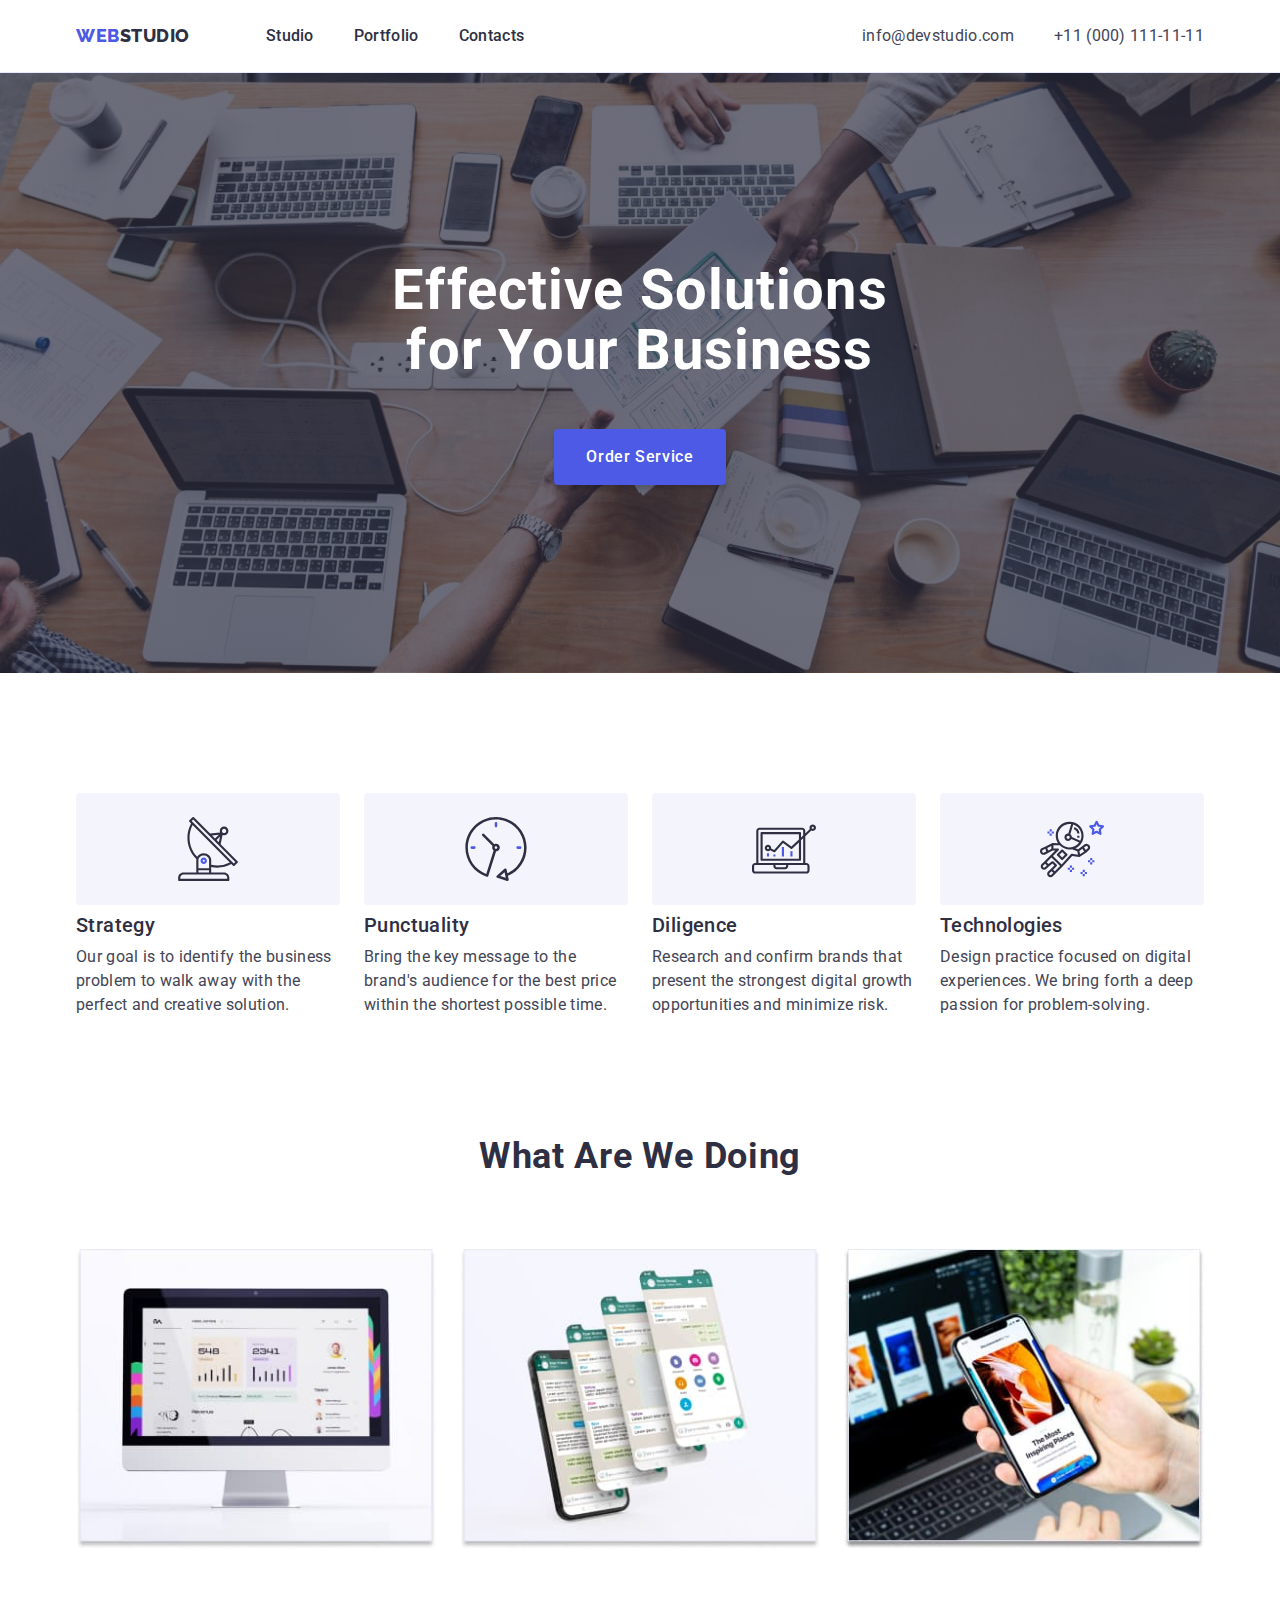
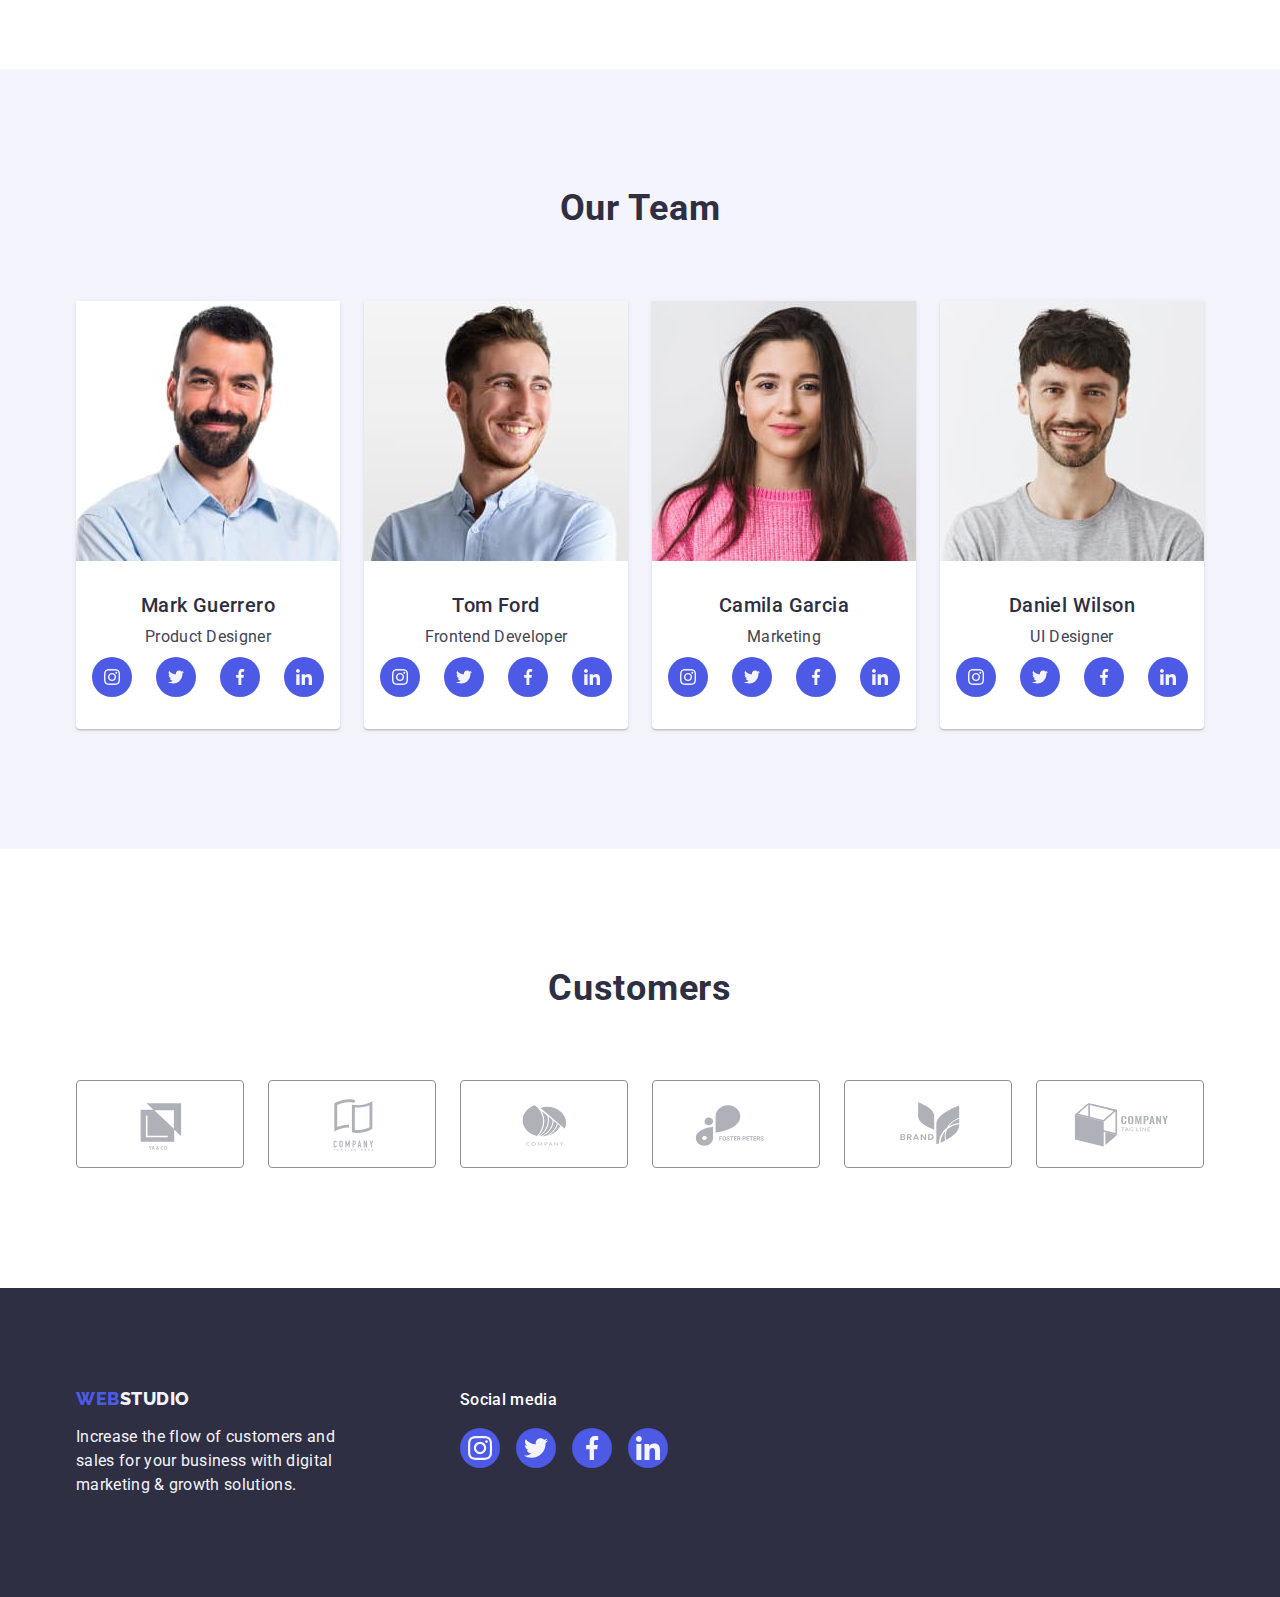
==== commit 3a2e406c: "Changed section 2" ====
--- a/index.html
+++ b/index.html
@@ -68,12 +68,14 @@
           <h2 class="title-two visually-hidden">Our advantages</h2>
           <ul class="list">
             <li class="advantages-item">
-              <svg class="icon-advantages">
-                <use
-                  class="antenna"
-                  href="./images/icon.svg#icon-antenna"
-                ></use>
-              </svg>
+              <div class="advantages-wrapper">
+                <svg width="64px" height="64px" class="icon-advantages">
+                  <use
+                    class="antenna"
+                    href="./images/icon.svg#icon-antenna"
+                  ></use>
+                </svg>
+              </div>
               <h3 class="title-three">Strategy</h3>
               <p class="item">
                 Our goal is to identify the business problem to walk away with
@@ -81,9 +83,15 @@
               </p>
             </li>
             <li class="advantages-item">
-              <svg class="icon-advantages">
-                <use class="antenna" href="./images/icon.svg#icon-clock"></use>
-              </svg>
+              <div class="advantages-wrapper">
+                <svg width="64px" height="64px" class="icon-advantages">
+                  <use
+                    class="antenna"
+                    href="./images/icon.svg#icon-clock"
+                  ></use>
+                </svg>
+              </div>
+
               <h3 class="title-three">Punctuality</h3>
               <p class="item">
                 Bring the key message to the brand's audience for the best price
@@ -91,12 +99,15 @@
               </p>
             </li>
             <li class="advantages-item">
-              <svg class="icon-advantages">
-                <use
-                  class="antenna"
-                  href="./images/icon.svg#icon-diagram"
-                ></use>
-              </svg>
+              <div class="advantages-wrapper">
+                <svg width="64px" height="64px" class="icon-advantages">
+                  <use
+                    class="antenna"
+                    href="./images/icon.svg#icon-diagram"
+                  ></use>
+                </svg>
+              </div>
+
               <h3 class="title-three">Diligence</h3>
               <p class="item">
                 Research and confirm brands that present the strongest digital
@@ -104,12 +115,14 @@
               </p>
             </li>
             <li class="advantages-item">
-              <svg class="icon-advantages">
-                <use
-                  class="antenna"
-                  href="./images/icon.svg#icon-astronaut"
-                ></use>
-              </svg>
+              <div class="advantages-wrapper">
+                <svg width="64px" height="64px" class="icon-advantages">
+                  <use
+                    class="antenna"
+                    href="./images/icon.svg#icon-astronaut"
+                  ></use>
+                </svg>
+              </div>
               <h3 class="title-three">Technologies</h3>
               <p class="item">
                 Design practice focused on digital experiences. We bring forth a
@@ -168,7 +181,7 @@
                 <h3 class="title-three">Mark Guerrero</h3>
                 <p class="item">Product Designer</p>
                 <ul class="social-media list">
-                  <li classs="social-list">
+                  <li class="social-list">
                     <a
                       class="networks-link"
                       href="https://www.instagram.com/"
@@ -192,7 +205,7 @@
                       </svg>
                     </a>
                   </li>
-                  <li classs="social-list">
+                  <li class="social-list">
                     <a
                       class="networks-link"
                       href="https://www.facebook.com/"
@@ -204,7 +217,7 @@
                       </svg>
                     </a>
                   </li>
-                  <li classs="social-list">
+                  <li class="social-list">
                     <a
                       class="networks-link"
                       href="https://www.linkedin.com/"
@@ -231,7 +244,7 @@
                 <h3 class="title-three">Tom Ford</h3>
                 <p class="item">Frontend Developer</p>
                 <ul class="social-media list">
-                  <li classs="social-list">
+                  <li class="social-list">
                     <a
                       class="networks-link"
                       href="https://www.instagram.com/"
@@ -243,7 +256,7 @@
                       </svg>
                     </a>
                   </li>
-                  <li classs="social-list">
+                  <li class="social-list">
                     <a
                       class="networks-link"
                       href="https://twitter.com/"
@@ -255,7 +268,7 @@
                       </svg>
                     </a>
                   </li>
-                  <li classs="social-list">
+                  <li class="social-list">
                     <a
                       class="networks-link"
                       href="https://www.facebook.com/"
@@ -267,7 +280,7 @@
                       </svg>
                     </a>
                   </li>
-                  <li classs="social-list">
+                  <li class="social-list">
                     <a
                       class="networks-link"
                       href="https://www.linkedin.com/"
@@ -293,7 +306,7 @@
                 <h3 class="title-three">Camila Garcia</h3>
                 <p class="item">Marketing</p>
                 <ul class="social-media list">
-                  <li classs="social-list">
+                  <li class="social-list">
                     <a
                       class="networks-link"
                       href="https://www.instagram.com/"
@@ -305,7 +318,7 @@
                       </svg>
                     </a>
                   </li>
-                  <li classs="social-list">
+                  <li class="social-list">
                     <a
                       class="networks-link"
                       href="https://twitter.com/"
@@ -317,7 +330,7 @@
                       </svg>
                     </a>
                   </li>
-                  <li classs="social-list">
+                  <li class="social-list">
                     <a
                       class="networks-link"
                       href="https://www.facebook.com/"
@@ -329,7 +342,7 @@
                       </svg>
                     </a>
                   </li>
-                  <li classs="social-list">
+                  <li class="social-list">
                     <a
                       class="networks-link"
                       href="https://www.linkedin.com/"
@@ -355,7 +368,7 @@
                 <h3 class="title-three">Daniel Wilson</h3>
                 <p class="item">UI Designer</p>
                 <ul class="social-media list">
-                  <li classs="social-list">
+                  <li class="social-list">
                     <a
                       class="networks-link"
                       href="https://www.instagram.com/"
@@ -367,7 +380,7 @@
                       </svg>
                     </a>
                   </li>
-                  <li classs="social-list">
+                  <li class="social-list">
                     <a
                       class="networks-link"
                       href="https://twitter.com/"
@@ -379,7 +392,7 @@
                       </svg>
                     </a>
                   </li>
-                  <li classs="social-list">
+                  <li class="social-list">
                     <a
                       class="networks-link"
                       href="https://www.facebook.com/"
@@ -391,7 +404,7 @@
                       </svg>
                     </a>
                   </li>
-                  <li classs="social-list">
+                  <li class="social-list">
                     <a
                       class="networks-link"
                       href="https://www.linkedin.com/"
--- a/css/styles.css
+++ b/css/styles.css
@@ -94,6 +94,8 @@
 /* Header */
 .header {
   border-bottom: 1px solid var(--border);
+  box-shadow: 0px 2px 1px rgba(46, 47, 66, 0.08),
+    0px 1px 1px rgba(46, 47, 66, 0.16), 0px 1px 6px rgba(46, 47, 66, 0.08);
 }
 
 .logo {
@@ -225,18 +227,24 @@
   flex-wrap: wrap;
   gap: 24px;
 }
+.advantages-wrapper {
+  background-color: var(--cloud);
+  border-radius: 4px;
+  display: flex;
+  align-items: center;
+  justify-content: center;
+  height: 112px;
+  margin-bottom: 8px;
+}
 .advantages-item {
   width: calc((100% - 3 * 24px) / 4);
 }
-
+/* 
 .icon-advantages {
   padding: 24px 100px;
-  width: 264px;
-  height: 112px;
-  margin-bottom: 8px;
   background-color: var(--cloud);
   border-radius: 4px;
-}
+} */
 
 /* Section 2 */
 .our-works {
@@ -466,7 +474,8 @@
   border-right: 1px solid var(--border);
   padding: 32px 16px;
 }
-.portfolio-link:hover {
+.portfolio-link:hover,
+.portfolio-link:focus {
   box-shadow: 0px 1px 6px rgba(46, 47, 66, 0.08),
     0px 1px 1px rgba(46, 47, 66, 0.16), 0px 2px 1px rgba(46, 47, 66, 0.08);
 }
